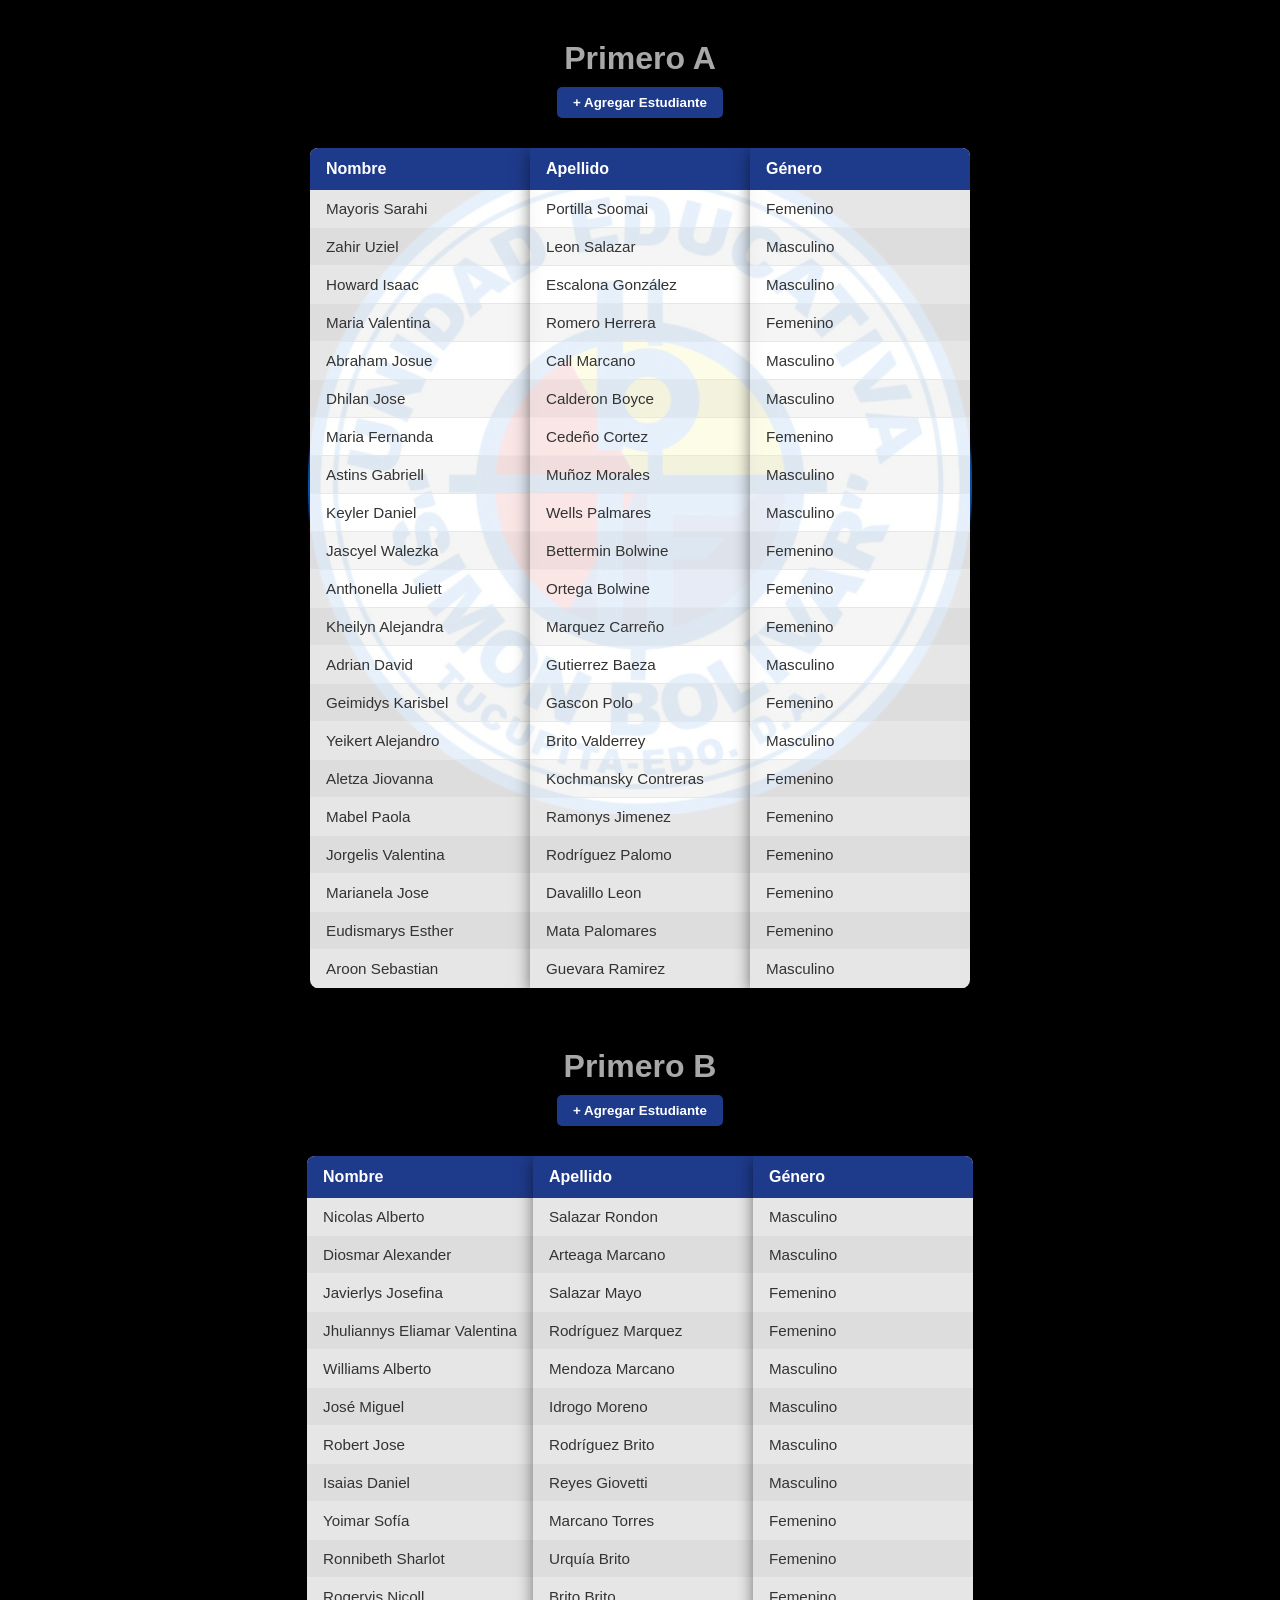
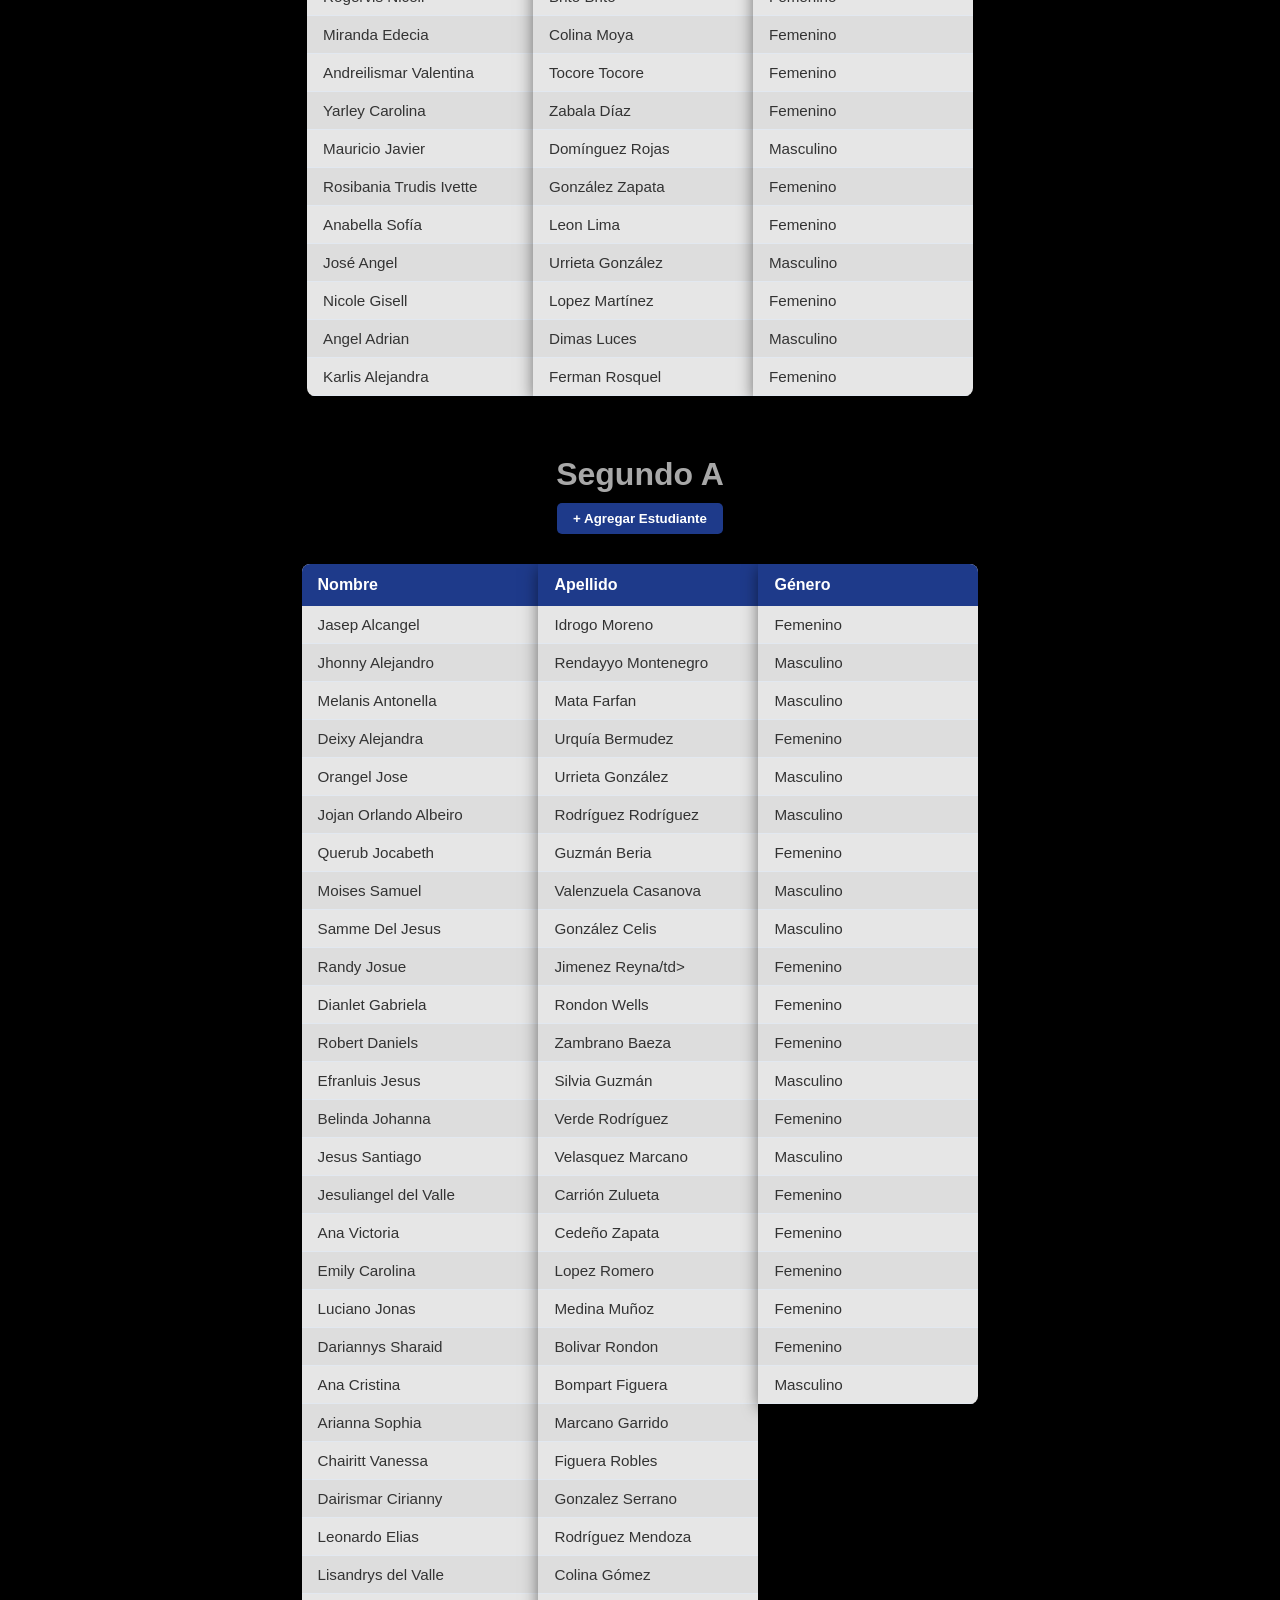
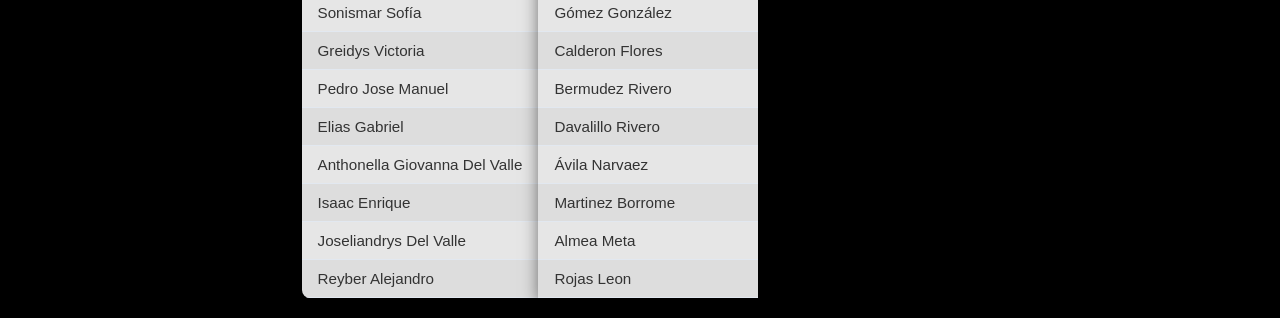
==== index2.htm @ 7443fecc "Add files via upload Se agregaron los apellidos de los estudiantes de segundo b" ====
<!DOCTYPE html>
<html lang="es">
<head>
    <meta charset="UTF-8">
    <meta name="viewport" content="width=device-width, initial-scale=1.0">
    <link rel="stylesheet" href="./style.css">
    <title>Control de Alumnos | U.E. Simón Bolívar</title>
</head>
<body>

    <h1 class="encabezado-1">Primero A</h1>

    <div style="text-align: center; margin-bottom: 10px;">
    <button class="btn-agregar-estudiante" style="padding: 8px 16px; background-color: #1e3a8a; color: white; border: none; border-radius: 5px; cursor: pointer; font-weight: bold;">+ Agregar Estudiante</button>
</div>

    <div class="contenedor-padre">

        <div class="fila-tablas">

            <div class="tabla-columna columna-izquierda">

                <table>

                    <thead>
                        <tr><th>Nombre</th></tr>
                    </thead>

                    <tbody>

                        <tr><td>Mayoris Sarahi</td></tr>
   
                        <tr><td>Zahir Uziel</td></tr>
   
                        <tr><td>Howard Isaac</td></tr>
   
                        <tr><td>Maria Valentina</td></tr>
  
                        <tr><td>Abraham Josue</td></tr>
   
                        <tr><td>Dhilan Jose</td></tr>
   
                        <tr><td>Maria Fernanda</td></tr>
   
                        <tr><td>Astins Gabriell</td></tr>
  
                        <tr><td>Keyler Daniel</td></tr>
   
                        <tr><td>Jascyel Walezka</td></tr>
  
                        <tr><td>Anthonella Juliett</td></tr>

                        <tr><td>Kheilyn Alejandra</td></tr>

                        <tr><td>Adrian David</td></tr>
   
                        <tr><td>Geimidys Karisbel</td></tr>

                        <tr><td>Yeikert Alejandro</td></tr>

                        <tr><td>Aletza Jiovanna</td></tr>
  
                        <tr><td>Mabel Paola</td></tr>
   
                        <tr><td>Jorgelis Valentina</td></tr>

                        <tr><td>Marianela Jose</td></tr>
   
                        <tr><td>Eudismarys Esther</td></tr>

                        <tr><td>Aroon Sebastian</td></tr>
  
                    </tbody>

                </table>
            </div>

            <div class="tabla-columna columna-centro">

                <table>

                    <thead>
                        <tr><th>Apellido</th></tr>
                    </thead>

                    <tbody>

                        <tr><td>Portilla Soomai</td></tr>
    
                        <tr><td>Leon Salazar</td></tr>
    
                        <tr><td>Escalona González</td></tr>
  
                        <tr><td>Romero Herrera</td></tr>
    
                        <tr><td>Call Marcano</td></tr>
    
                        <tr><td>Calderon Boyce</td></tr>
    
                        <tr><td>Cedeño Cortez</td></tr>
    
                        <tr><td>Muñoz Morales</td></tr>
    
                        <tr><td>Wells Palmares</td></tr>
    
                        <tr><td>Bettermin Bolwine</td></tr>
  
                        <tr><td>Ortega Bolwine</td></tr>
    
                        <tr><td>Marquez Carreño</td></tr>
    
                        <tr><td>Gutierrez Baeza</td></tr>
    
                        <tr><td>Gascon Polo</td></tr>
    
                        <tr><td>Brito Valderrey</td></tr>
    
                        <tr><td>Kochmansky Contreras</td></tr>

                        <tr><td>Ramonys Jimenez</td></tr>
    
                        <tr><td>Rodríguez Palomo</td></tr>
   
                        <tr><td>Davalillo Leon</td></tr>
    
                        <tr><td>Mata Palomares</td></tr>
    
                        <tr><td>Guevara Ramirez</td></tr>
    
                    </tbody>
                </table>
            </div>

            <div class="tabla-columna columna-derecha">

                <table>

                    <thead>
                        <tr><th>Género</th></tr>
                    </thead>

                    <tbody>

                        <tr><td>Femenino</td></tr>

                        <tr><td>Masculino</td></tr>

                        <tr><td>Masculino</td></tr>

                        <tr><td>Femenino</td></tr>

                        <tr><td>Masculino</td></tr>

                        <tr><td>Masculino</td></tr>

                        <tr><td>Femenino</td></tr>

                        <tr><td>Masculino</td></tr>

                        <tr><td>Masculino</td></tr>

                        <tr><td>Femenino</td></tr>

                        <tr><td>Femenino</td></tr>

                        <tr><td>Femenino</td></tr>

                        <tr><td>Masculino</td></tr>

                        <tr><td>Femenino</td></tr>

                        <tr><td>Masculino</td></tr>

                        <tr><td>Femenino</td></tr>

                        <tr><td>Femenino</td></tr>

                        <tr><td>Femenino</td></tr>

                        <tr><td>Femenino</td></tr>

                        <tr><td>Femenino</td></tr>

                        <tr><td>Masculino</td></tr>

                    </tbody>
                </table>
            </div>

        </div>
    </div>


    <h1 class="encabezado-2">Primero B</h1>

     <div style="text-align: center; margin-bottom: 10px;">
    <button class="btn-agregar-estudiante" style="padding: 8px 16px; background-color: #1e3a8a; color: white; border: none; border-radius: 5px; cursor: pointer; font-weight: bold;">+ Agregar Estudiante</button>
</div>

    <div class="contenedor-padre">

        <div class="fila-tablas">

            <div class="tabla-columna columna-izquierda">

                <table>

                    <thead>
                        <tr><th>Nombre</th></tr>
                    </thead>

                    <tbody>

                        <tr><td>Nicolas Alberto</td></tr>
            
                        <tr><td>Diosmar Alexander</td></tr>
          
                        <tr><td>Javierlys Josefina</td></tr>
         
                        <tr><td>Jhuliannys Eliamar Valentina</td></tr>

                        <tr><td>Williams Alberto</td></tr>
           
                        <tr><td>José Miguel</td></tr>
            
                        <tr><td>Robert Jose</td></tr>
            
                        <tr><td>Isaias Daniel</td></tr>
            
                        <tr><td>Yoimar Sofía</td></tr>
            
                        <tr><td>Ronnibeth Sharlot</td></tr>
          
                        <tr><td>Rogervis Nicoll</td></tr>
            
                        <tr><td>Miranda Edecia</td></tr>
            
                        <tr><td>Andreilismar Valentina</td></tr>
     
                        <tr><td>Yarley Carolina</td></tr>
            
                        <tr><td>Mauricio Javier</td></tr>
            
                        <tr><td>Rosibania Trudis Ivette</td></tr>
    
                        <tr><td>Anabella Sofía</td></tr>
            
                        <tr><td>José Angel</td></tr>
            
                        <tr><td>Nicole Gisell</td></tr>
            
                        <tr><td>Angel Adrian</td></tr>
            
                        <tr><td>Karlis Alejandra</td></tr>
           
                    </tbody>

                </table>

            </div>

            <div class="tabla-columna columna-centro">

                <table>

                    <thead>
                        <tr><th>Apellido</th></tr>
                    </thead>

                    <tbody>

                        <tr><td>Salazar Rondon</td></tr>
  
                        <tr><td>Arteaga Marcano</td></tr>
 
                        <tr><td>Salazar Mayo</td></tr>
  
                        <tr><td>Rodríguez Marquez</td></tr>

                        <tr><td>Mendoza Marcano</td></tr>
 
                        <tr><td>Idrogo Moreno</td></tr>
  
                        <tr><td>Rodríguez Brito</td></tr>
 
                        <tr><td>Reyes Giovetti</td></tr>
  
                        <tr><td>Marcano Torres</td></tr>
  
                        <tr><td>Urquía Brito</td></tr>
  
                        <tr><td>Brito Brito</td></tr>
  
                        <tr><td>Colina Moya</td></tr>
  
                        <tr><td>Tocore Tocore</td></tr>
  
                        <tr><td>Zabala Díaz</td></tr>
  
                        <tr><td>Domínguez Rojas</td></tr>
 
                        <tr><td>González Zapata</td></tr>
 
                        <tr><td>Leon Lima</td></tr>
  
                        <tr><td>Urrieta González</td></tr>

                        <tr><td>Lopez Martínez</td></tr>
  
                        <tr><td>Dimas Luces</td></tr>
  
                        <tr><td>Ferman Rosquel</td></tr>
  
                    </tbody>
                </table>
            </div>

            <div class="tabla-columna columna-derecha">

                <table>

                    <thead>
                        <tr><th>Género</th></tr>
                    </thead>

                    <tbody>
                        
                        <tr><td>Masculino</td></tr>

                        <tr><td>Masculino</td></tr>

                        <tr><td>Femenino</td></tr>

                        <tr><td>Femenino</td></tr>

                        <tr><td>Masculino</td></tr>

                        <tr><td>Masculino</td></tr>

                        <tr><td>Masculino</td></tr>

                        <tr><td>Masculino</td></tr>

                        <tr><td>Femenino</td></tr>

                        <tr><td>Femenino</td></tr>

                        <tr><td>Femenino</td></tr>

                        <tr><td>Femenino</td></tr>

                        <tr><td>Femenino</td></tr>

                        <tr><td>Femenino</td></tr>

                        <tr><td>Masculino</td></tr>

                        <tr><td>Femenino</td></tr>

                        <tr><td>Femenino</td></tr>

                        <tr><td>Masculino</td></tr>

                        <tr><td>Femenino</td></tr>

                        <tr><td>Masculino</td></tr>

                        <tr><td>Femenino</td></tr>

                    </tbody>
                </table>
            </div>
        </div>
    </div>

    <h1 class="encabezado-1">Segundo A</h1>

    <div style="text-align: center; margin-bottom: 10px;">
    <button class="btn-agregar-estudiante" style="padding: 8px 16px; background-color: #1e3a8a; color: white; border: none; border-radius: 5px; cursor: pointer; font-weight: bold;">+ Agregar Estudiante</button>
</div>

    <div class="contenedor-padre">

        <div class="fila-tablas">

            <div class="tabla-columna columna-izquierda">

                <table>

                    <thead>
                        <tr><th>Nombre</th></tr>
                    </thead>

                    <tbody>

                        <tr><td>Jasep Alcangel</td></tr>
   
                        <tr><td>Jhonny Alejandro</td></tr>
   
                        <tr><td>Melanis Antonella</td></tr>
   
                        <tr><td>Deixy Alejandra</td></tr>
  
                        <tr><td>Orangel Jose</td></tr>
   
                        <tr><td>Jojan Orlando Albeiro</td></tr>
   
                        <tr><td>Querub Jocabeth</td></tr>
   
                        <tr><td>Moises Samuel</td></tr>
  
                        <tr><td>Samme Del Jesus</td></tr>
   
                        <tr><td>Randy Josue</td></tr>
  
                        <tr><td>Dianlet Gabriela</td></tr>

                        <tr><td>Robert Daniels</td></tr>

                        <tr><td>Efranluis Jesus</td></tr>
   
                        <tr><td>Belinda Johanna</td></tr>

                        <tr><td>Jesus Santiago</td></tr>

                        <tr><td>Jesuliangel del Valle</td></tr>
  
                        <tr><td>Ana Victoria</td></tr>
   
                        <tr><td>Emily Carolina</td></tr>

                        <tr><td>Luciano Jonas</td></tr>
   
                        <tr><td>Dariannys Sharaid</td></tr>

                        <tr><td>Ana Cristina</td></tr>

                        <tr><td>Arianna Sophia</td></tr>

                        <tr><td>Chairitt Vanessa</td></tr>

                        <tr><td>Dairismar Cirianny</td></tr>

                        <tr><td>Leonardo Elias</td></tr>

                        <tr><td>Lisandrys del Valle</td></tr>

                        <tr><td>Sonismar Sofía</td></tr>

                        <tr><td>Greidys Victoria</td></tr>

                        <tr><td>Pedro Jose Manuel</td></tr>

                        <tr><td>Elias Gabriel</td></tr>

                        <tr><td>Anthonella Giovanna Del Valle</td></tr>

                        <tr><td>Isaac Enrique</td></tr>

                        <tr><td>Joseliandrys Del Valle</td></tr>

                        <tr><td>Reyber Alejandro</td></tr>

  
                    </tbody>

                </table>
            </div>

            <div class="tabla-columna columna-centro">

                <table>

                    <thead>
                        <tr><th>Apellido</th></tr>
                    </thead>

                    <tbody>

                        <tr><td>Idrogo Moreno</td></tr>
    
                        <tr><td>Rendayyo Montenegro</td></tr>
    
                        <tr><td>Mata Farfan</td></tr>
  
                        <tr><td>Urquía Bermudez</td></tr>
    
                        <tr><td>Urrieta González</td></tr>
    
                        <tr><td>Rodríguez Rodríguez</td></tr>
    
                        <tr><td>Guzmán Beria</td></tr>
    
                        <tr><td>Valenzuela Casanova</td></tr>
    
                        <tr><td>González Celis</td></tr>
    
                        <tr><td>Jimenez Reyna/td></tr>
  
                        <tr><td>Rondon Wells</td></tr>
    
                        <tr><td>Zambrano Baeza</td></tr>
    
                        <tr><td>Silvia Guzmán</td></tr>
    
                        <tr><td>Verde Rodríguez</td></tr>
    
                        <tr><td>Velasquez Marcano</td></tr>
    
                        <tr><td>Carrión Zulueta</td></tr>

                        <tr><td>Cedeño Zapata</td></tr>
    
                        <tr><td>Lopez Romero</td></tr>
   
                        <tr><td>Medina Muñoz</td></tr>
    
                        <tr><td>Bolivar Rondon</td></tr>
    
                        <tr><td>Bompart Figuera</td></tr>

                        <tr><td>Marcano Garrido</td></tr>

                        <tr><td>Figuera Robles</td></tr>

                        <tr><td>Gonzalez Serrano</td></tr>

                        <tr><td>Rodríguez Mendoza</td></tr>

                        <tr><td>Colina Gómez</td></tr>

                        <tr><td>Gómez González</td></tr>

                        <tr><td>Calderon Flores</td></tr>

                        <tr><td>Bermudez Rivero</td></tr>

                        <tr><td>Davalillo Rivero</td></tr>

                        <tr><td>Ávila Narvaez</td></tr>

                        <tr><td>Martinez Borrome</td></tr>

                        <tr><td>Almea Meta</td></tr>

                        <tr><td>Rojas Leon</td></tr>

    
                    </tbody>
                </table>
            </div>

            <div class="tabla-columna columna-derecha">

                <table>

                    <thead>
                        <tr><th>Género</th></tr>
                    </thead>

                    <tbody>

                        <tr><td>Femenino</td></tr>

                        <tr><td>Masculino</td></tr>

                        <tr><td>Masculino</td></tr>

                        <tr><td>Femenino</td></tr>

                        <tr><td>Masculino</td></tr>

                        <tr><td>Masculino</td></tr>

                        <tr><td>Femenino</td></tr>

                        <tr><td>Masculino</td></tr>

                        <tr><td>Masculino</td></tr>

                        <tr><td>Femenino</td></tr>

                        <tr><td>Femenino</td></tr>

                        <tr><td>Femenino</td></tr>

                        <tr><td>Masculino</td></tr>

                        <tr><td>Femenino</td></tr>

                        <tr><td>Masculino</td></tr>

                        <tr><td>Femenino</td></tr>

                        <tr><td>Femenino</td></tr>

                        <tr><td>Femenino</td></tr>

                        <tr><td>Femenino</td></tr>

                        <tr><td>Femenino</td></tr>

                        <tr><td>Masculino</td></tr>

                    </tbody>
                </table>
            </div>

        </div>
    </div>

    <script src="./index2.js"></script>
</body>
</html>
---- style.css ----
body {
    background-color: #000000;
    background-image: url("./Imagenes/logo del colegio Simon bolivar.jpg");
    background-repeat: no-repeat;
    background-position: center center;
    background-size: contain;
    background-attachment: fixed;
    margin: 0;
    padding: 0;
    font-family: sans-serif;
}

h1 {
    color: white;
    text-align: center;
    margin-top: 40px;
    margin-bottom: 10px;
}

/* Contenedores Flexbox alignment */
.contenedor-padre {
    display: flex;
    justify-content: center;
    align-items: flex-start;
    padding: 20px;
}

.fila-tablas {
    display: flex;
    justify-content: center;
    align-items: flex-start;
    gap: 0px; /* Hace que se unan perfectamente */
}

/* Estilo general de las tablas */
table {
    border-collapse: collapse;
    width: 220px; 
    box-shadow: 0 4px 15px rgba(0, 0, 0, 0.5);
    background-color: rgba(255, 255, 255, 0.90);
}

/* Manejo de bordes redondeados en los extremos */
.columna-izquierda table {
    border-radius: 8px 0 0 8px;
    overflow: hidden;
}

.columna-centro table {
    border-radius: 0; /* Totalmente recta en el centro */
}

.columna-derecha table {
    border-radius: 0 8px 8px 0;
    overflow: hidden;
}

/* Encabezados */
th {
    background-color: #1e3a8a;
    color: white;
    font-weight: 600;
    padding: 12px 16px;
    text-align: left;
}

/* Celdas */
td {
    padding: 10px 16px;
    color: #333333;
    font-size: 0.95rem;
    border-bottom: 1px solid #e2e8f0;
    white-space: nowrap;
}

/* Efecto Cebra */
tbody tr:nth-child(even) {
    background-color: rgba(0, 0, 0, 0.04);
}

/* Efecto Hover */
tbody tr:hover {
    background-color: rgba(30, 58, 138, 0.08);
}

/*Esta es la parte donde el encabezado de la tabla de segundo b
va de color rojo*/

.encabezado-1, .encabezado-2{
    color: #a8a8a8;
}
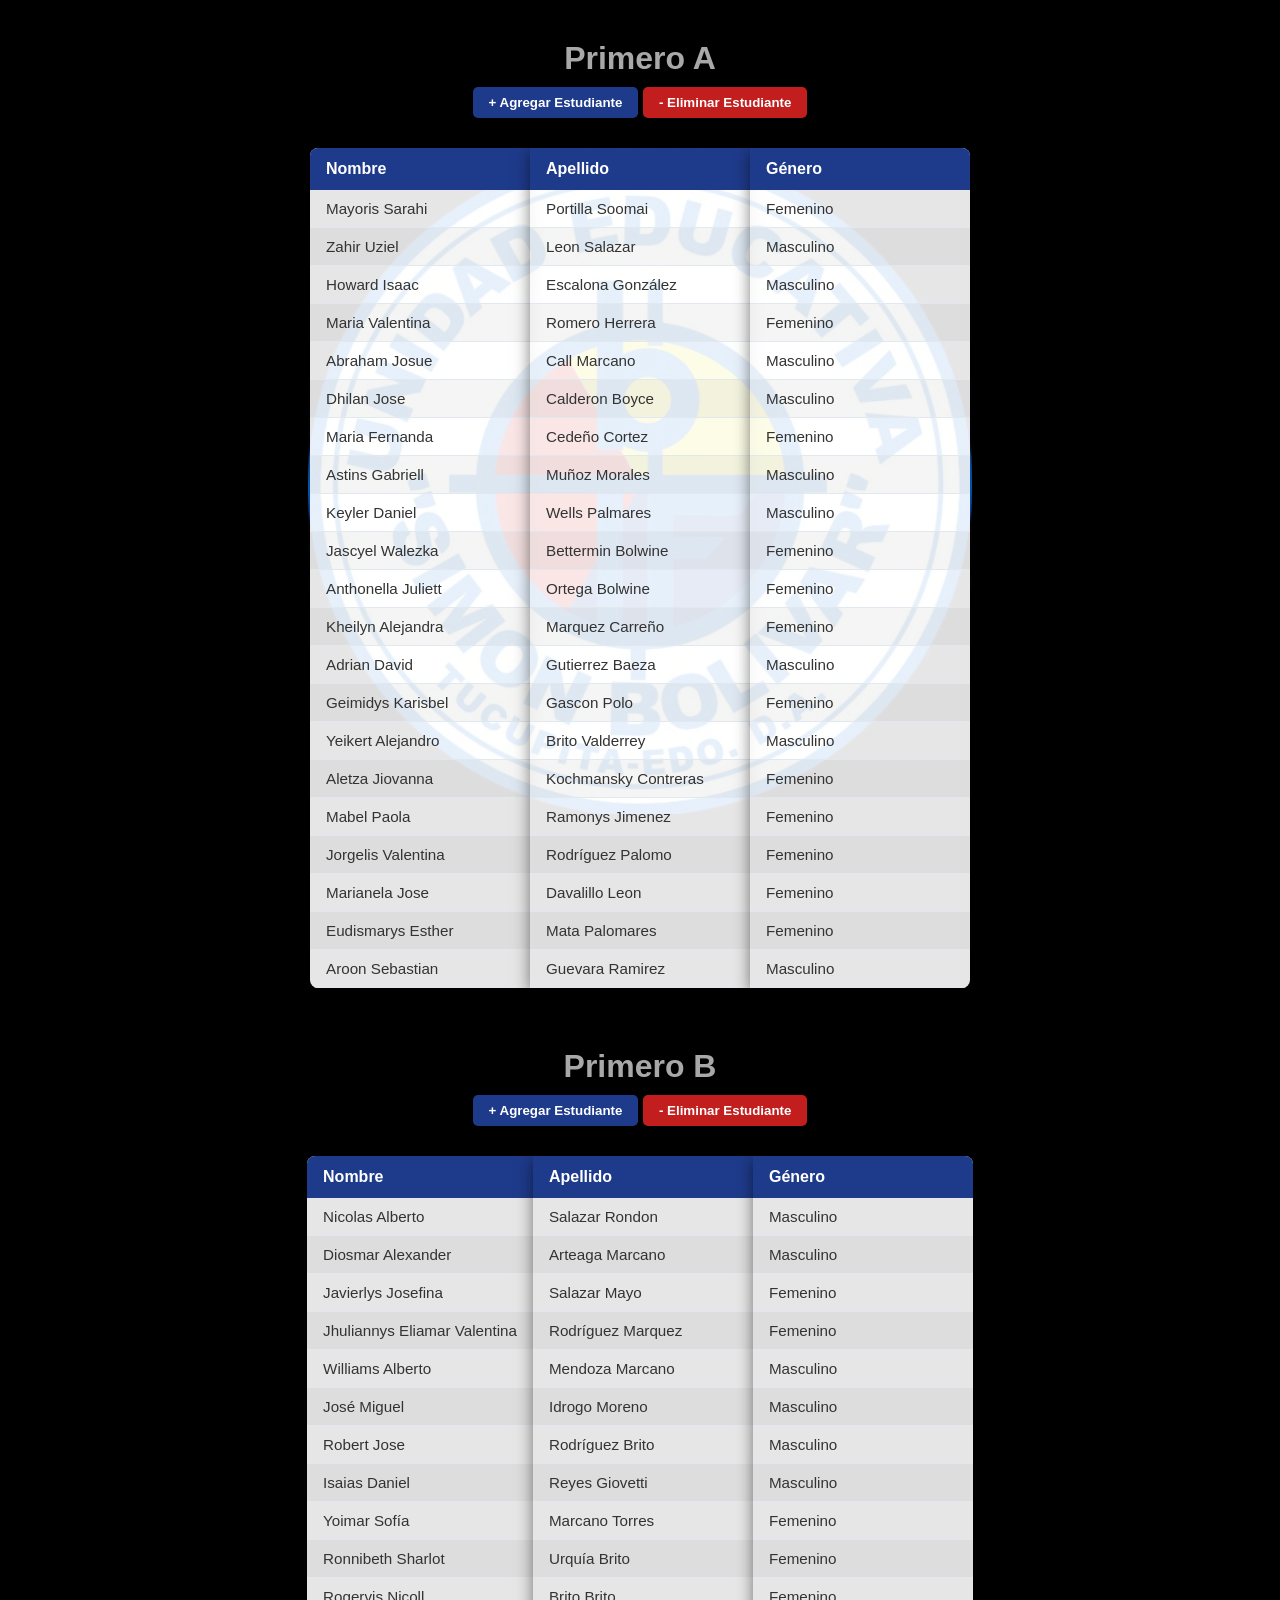
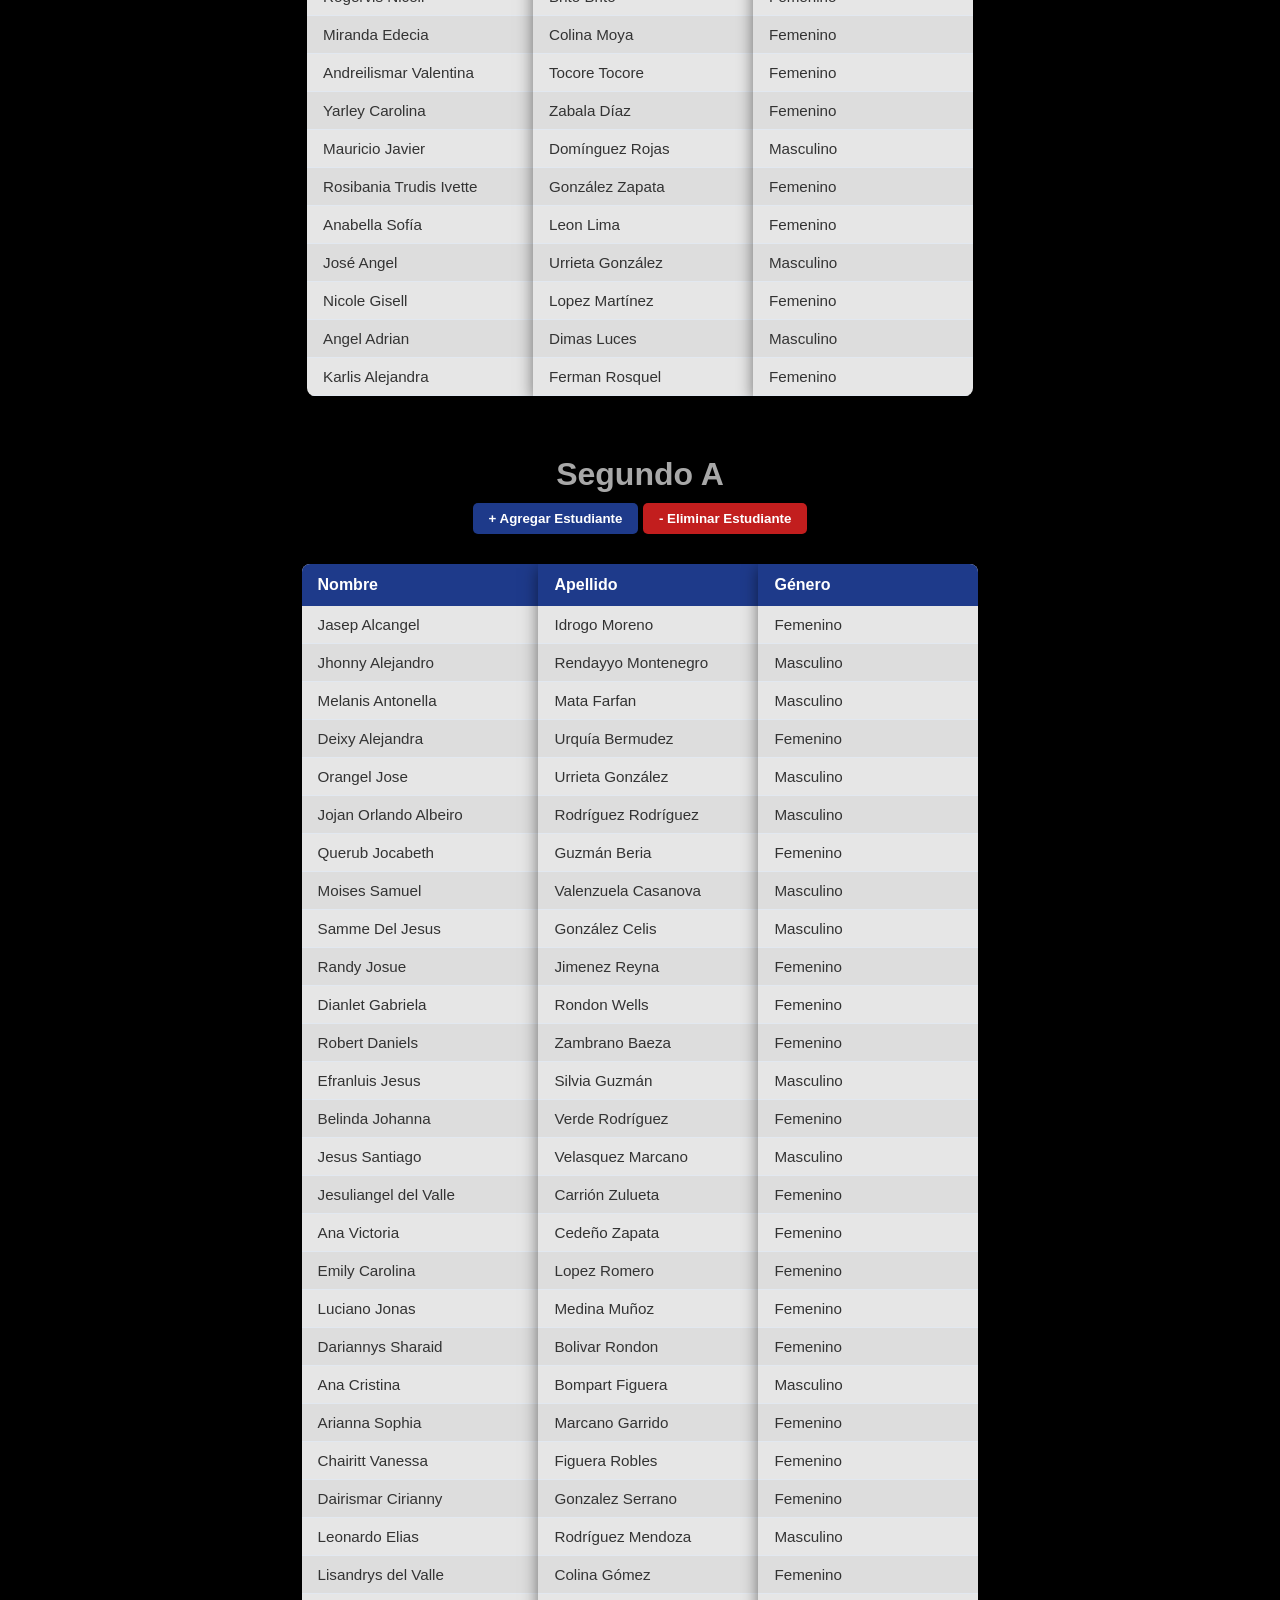
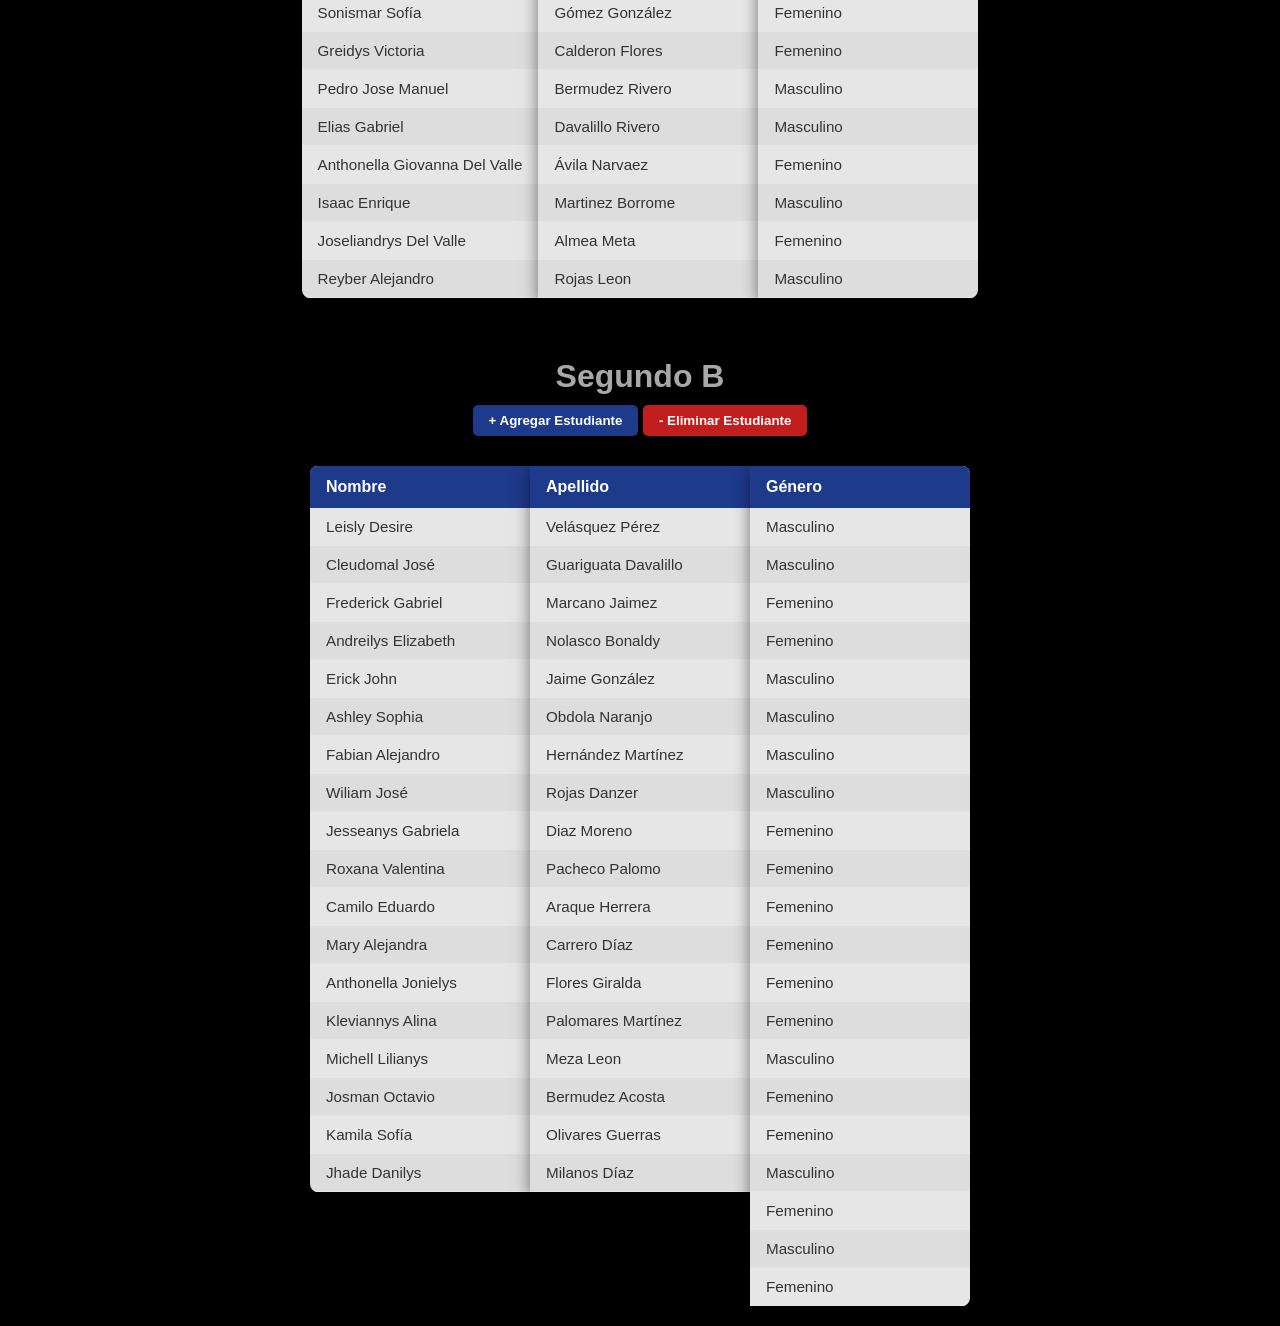
==== commit dc95a3e4: "Add files via upload Falta modificar la parte del genero en la parte de segundo b" ====
--- a/index2.htm
+++ b/index2.htm
@@ -10,8 +10,11 @@
 
     <h1 class="encabezado-1">Primero A</h1>
 
+
     <div style="text-align: center; margin-bottom: 10px;">
+
     <button class="btn-agregar-estudiante" style="padding: 8px 16px; background-color: #1e3a8a; color: white; border: none; border-radius: 5px; cursor: pointer; font-weight: bold;">+ Agregar Estudiante</button>
+    <button class="btn-eliminar-estudiante" style="padding: 8px 16px; background-color: #c21e1e; color: white; border: none; border-radius: 5px; cursor: pointer; font-weight: bold;">- Eliminar Estudiante</button>
 </div>
 
     <div class="contenedor-padre">
@@ -194,7 +197,9 @@
     <h1 class="encabezado-2">Primero B</h1>
 
      <div style="text-align: center; margin-bottom: 10px;">
+
     <button class="btn-agregar-estudiante" style="padding: 8px 16px; background-color: #1e3a8a; color: white; border: none; border-radius: 5px; cursor: pointer; font-weight: bold;">+ Agregar Estudiante</button>
+    <button class="btn-eliminar-estudiante" style="padding: 8px 16px; background-color: #c21e1e; color: white; border: none; border-radius: 5px; cursor: pointer; font-weight: bold;">- Eliminar Estudiante</button>
 </div>
 
     <div class="contenedor-padre">
@@ -373,10 +378,12 @@
         </div>
     </div>
 
-    <h1 class="encabezado-1">Segundo A</h1>
+    <h1 class="encabezado-3">Segundo A</h1>
 
     <div style="text-align: center; margin-bottom: 10px;">
+
     <button class="btn-agregar-estudiante" style="padding: 8px 16px; background-color: #1e3a8a; color: white; border: none; border-radius: 5px; cursor: pointer; font-weight: bold;">+ Agregar Estudiante</button>
+    <button class="btn-eliminar-estudiante" style="padding: 8px 16px; background-color: #c21e1e; color: white; border: none; border-radius: 5px; cursor: pointer; font-weight: bold;">- Eliminar Estudiante</button>
 </div>
 
     <div class="contenedor-padre">
@@ -495,7 +502,7 @@
     
                         <tr><td>González Celis</td></tr>
     
-                        <tr><td>Jimenez Reyna/td></tr>
+                        <tr><td>Jimenez Reyna</td></tr>
   
                         <tr><td>Rondon Wells</td></tr>
     
@@ -602,10 +609,211 @@
 
                         <tr><td>Masculino</td></tr>
 
-                    </tbody>
-                </table>
-            </div>
-
+                        <tr><td>Femenino</td></tr>
+
+                        <tr><td>Femenino</td></tr>
+
+                        <tr><td>Femenino</td></tr>
+
+                        <tr><td>Masculino</td></tr>
+
+                        <tr><td>Femenino</td></tr>
+
+                        <tr><td>Femenino</td></tr>
+
+                        <tr><td>Femenino</td></tr>
+
+                        <tr><td>Masculino</td></tr>
+
+                        <tr><td>Masculino</td></tr>
+
+                        <tr><td>Femenino</td></tr>
+
+                        <tr><td>Masculino</td></tr>
+
+                        <tr><td>Femenino</td></tr>
+
+                        <tr><td>Masculino</td></tr>
+
+
+                    </tbody>
+                </table>
+            </div>
+
+        </div>
+    </div>
+
+    <h1 class="encabezado-2">Segundo B</h1>
+
+     <div style="text-align: center; margin-bottom: 10px;">
+
+    <button class="btn-agregar-estudiante" style="padding: 8px 16px; background-color: #1e3a8a; color: white; border: none; border-radius: 5px; cursor: pointer; font-weight: bold;">+ Agregar Estudiante</button>
+    <button class="btn-eliminar-estudiante" style="padding: 8px 16px; background-color: #c21e1e; color: white; border: none; border-radius: 5px; cursor: pointer; font-weight: bold;">- Eliminar Estudiante</button>
+</div>
+
+    <div class="contenedor-padre">
+
+        <div class="fila-tablas">
+
+            <div class="tabla-columna columna-izquierda">
+
+                <table>
+
+                    <thead>
+                        <tr><th>Nombre</th></tr>
+                    </thead>
+
+                    <tbody>
+
+                        <tr><td>Leisly Desire</td></tr>
+
+                        <tr><td>Cleudomal José</td></tr>
+
+                        <tr><td>Frederick Gabriel</td></tr>
+
+                        <tr><td>Andreilys Elizabeth</td></tr>
+
+                        <tr><td>Erick John</td></tr>
+
+                        <tr><td>Ashley Sophia</td></tr>
+
+                        <tr><td>Fabian Alejandro</td></tr>
+
+                        <tr><td>Wiliam José</td></tr>
+
+                        <tr><td>Jesseanys Gabriela</td></tr>
+
+                        <tr><td>Roxana Valentina</td></tr>
+
+                        <tr><td>Camilo Eduardo</td></tr>
+
+                        <tr><td>Mary Alejandra</td></tr>
+
+                        <tr><td>Anthonella Jonielys</td></tr>
+
+                        <tr><td>Kleviannys Alina</td></tr>
+
+                        <tr><td>Michell Lilianys</td></tr>
+
+                        <tr><td>Josman Octavio</td></tr>
+
+                        <tr><td>Kamila Sofía</td></tr>
+
+                        <tr><td>Jhade Danilys</td></tr>
+
+           
+                    </tbody>
+
+                </table>
+
+            </div>
+
+            <div class="tabla-columna columna-centro">
+
+                <table>
+
+                    <thead>
+                        <tr><th>Apellido</th></tr>
+                    </thead>
+
+                    <tbody>
+
+                        <tr><td>Velásquez Pérez</td></tr>
+
+                        <tr><td>Guariguata Davalillo</td></tr>
+
+                        <tr><td>Marcano Jaimez</td></tr>
+
+                        <tr><td>Nolasco Bonaldy</td></tr>
+
+                        <tr><td>Jaime González</td></tr>
+
+                        <tr><td>Obdola Naranjo</td></tr>
+
+                        <tr><td>Hernández Martínez</td></tr>
+
+                        <tr><td>Rojas Danzer</td></tr>
+
+                        <tr><td>Diaz Moreno</td></tr>
+
+                        <tr><td>Pacheco Palomo</td></tr>
+
+                        <tr><td>Araque Herrera</td></tr>
+
+                        <tr><td>Carrero Díaz</td></tr>
+
+                        <tr><td>Flores Giralda</td></tr>
+
+                        <tr><td>Palomares Martínez</td></tr>
+
+                        <tr><td>Meza Leon</td></tr>
+
+                        <tr><td>Bermudez Acosta</td></tr>
+
+                        <tr><td>Olivares Guerras</td></tr>
+
+                        <tr><td>Milanos Díaz</td></tr>
+
+  
+                    </tbody>
+                </table>
+            </div>
+
+            <div class="tabla-columna columna-derecha">
+
+                <table>
+
+                    <thead>
+                        <tr><th>Género</th></tr>
+                    </thead>
+
+                    <tbody>
+                        
+                        <tr><td>Masculino</td></tr>
+
+                        <tr><td>Masculino</td></tr>
+
+                        <tr><td>Femenino</td></tr>
+
+                        <tr><td>Femenino</td></tr>
+
+                        <tr><td>Masculino</td></tr>
+
+                        <tr><td>Masculino</td></tr>
+
+                        <tr><td>Masculino</td></tr>
+
+                        <tr><td>Masculino</td></tr>
+
+                        <tr><td>Femenino</td></tr>
+
+                        <tr><td>Femenino</td></tr>
+
+                        <tr><td>Femenino</td></tr>
+
+                        <tr><td>Femenino</td></tr>
+
+                        <tr><td>Femenino</td></tr>
+
+                        <tr><td>Femenino</td></tr>
+
+                        <tr><td>Masculino</td></tr>
+
+                        <tr><td>Femenino</td></tr>
+
+                        <tr><td>Femenino</td></tr>
+
+                        <tr><td>Masculino</td></tr>
+
+                        <tr><td>Femenino</td></tr>
+
+                        <tr><td>Masculino</td></tr>
+
+                        <tr><td>Femenino</td></tr>
+
+                    </tbody>
+                </table>
+            </div>
         </div>
     </div>
 
--- a/style.css
+++ b/style.css
@@ -86,7 +86,6 @@
 /*Esta es la parte donde el encabezado de la tabla de segundo b
 va de color rojo*/
 
-.encabezado-1, .encabezado-2{
+.encabezado-1, .encabezado-2, .encabezado-3, .encabezado-4 {
     color: #a8a8a8;
-}
-
+}
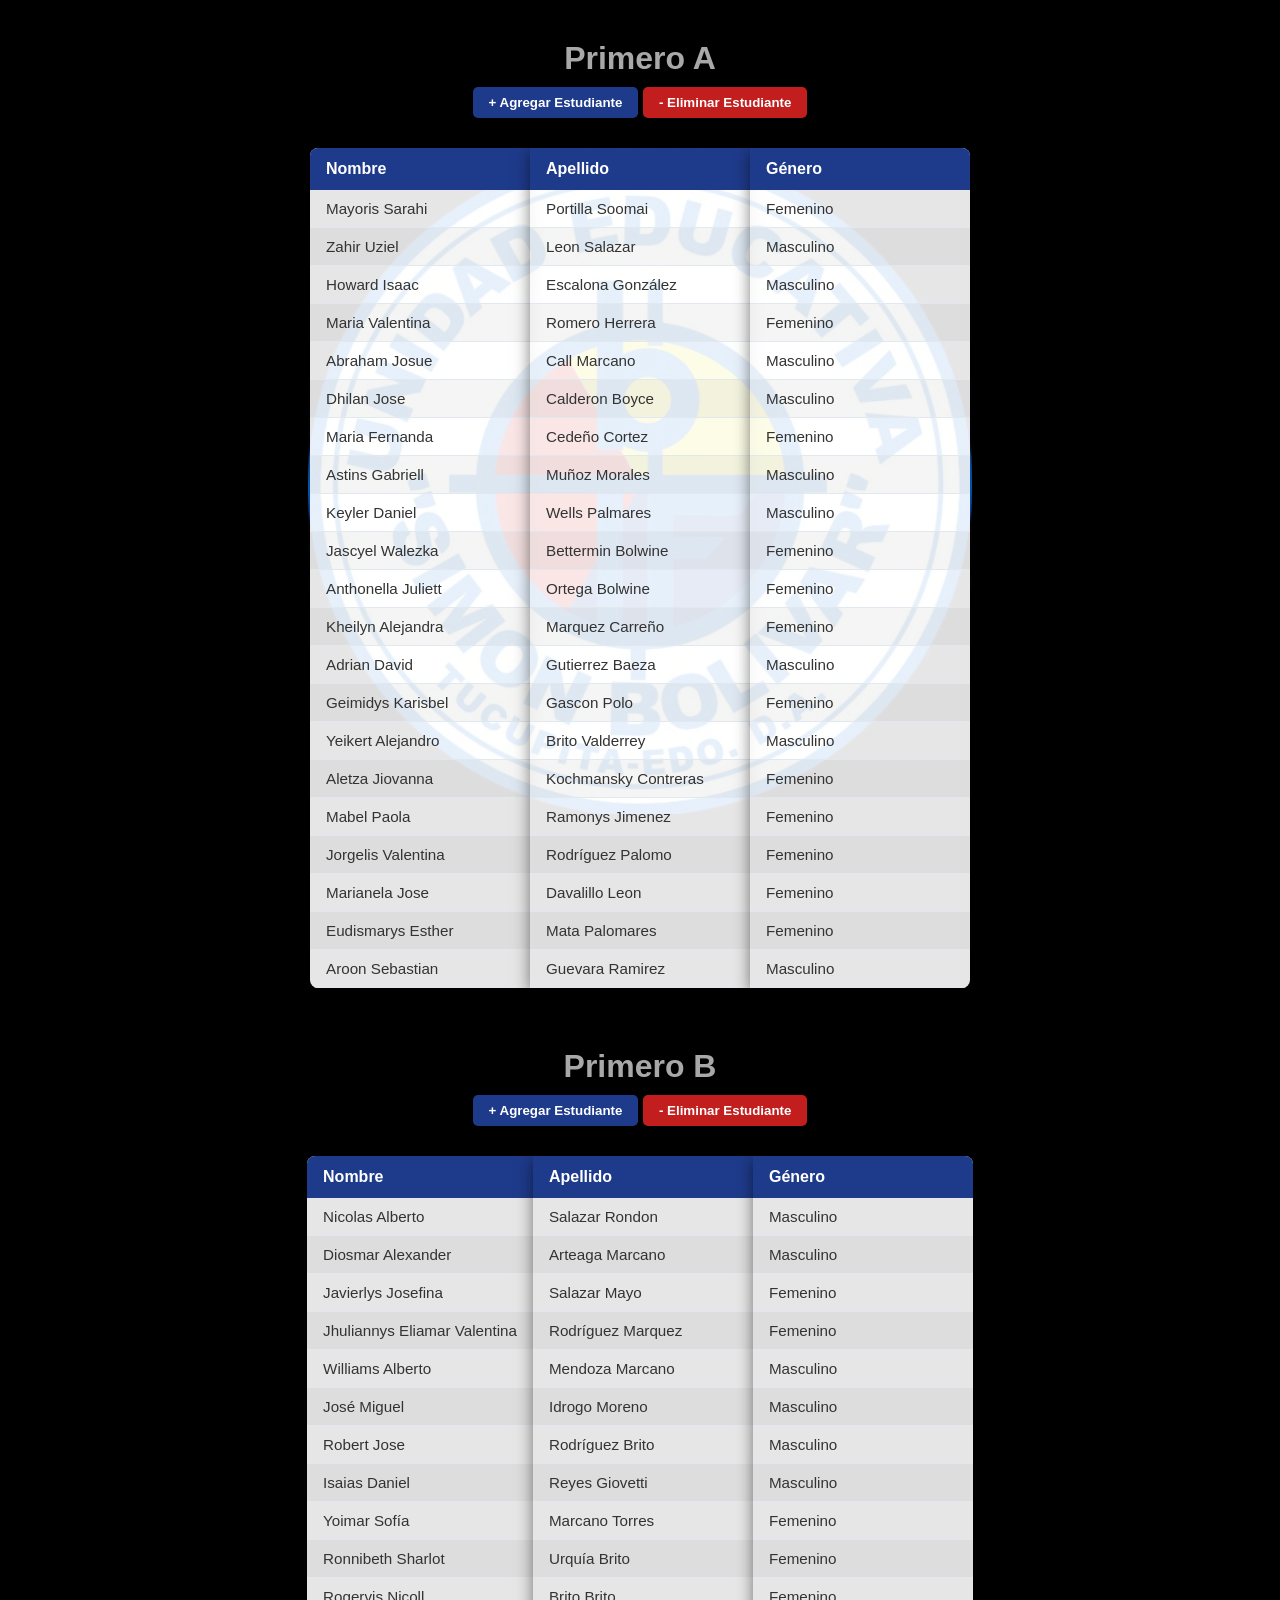
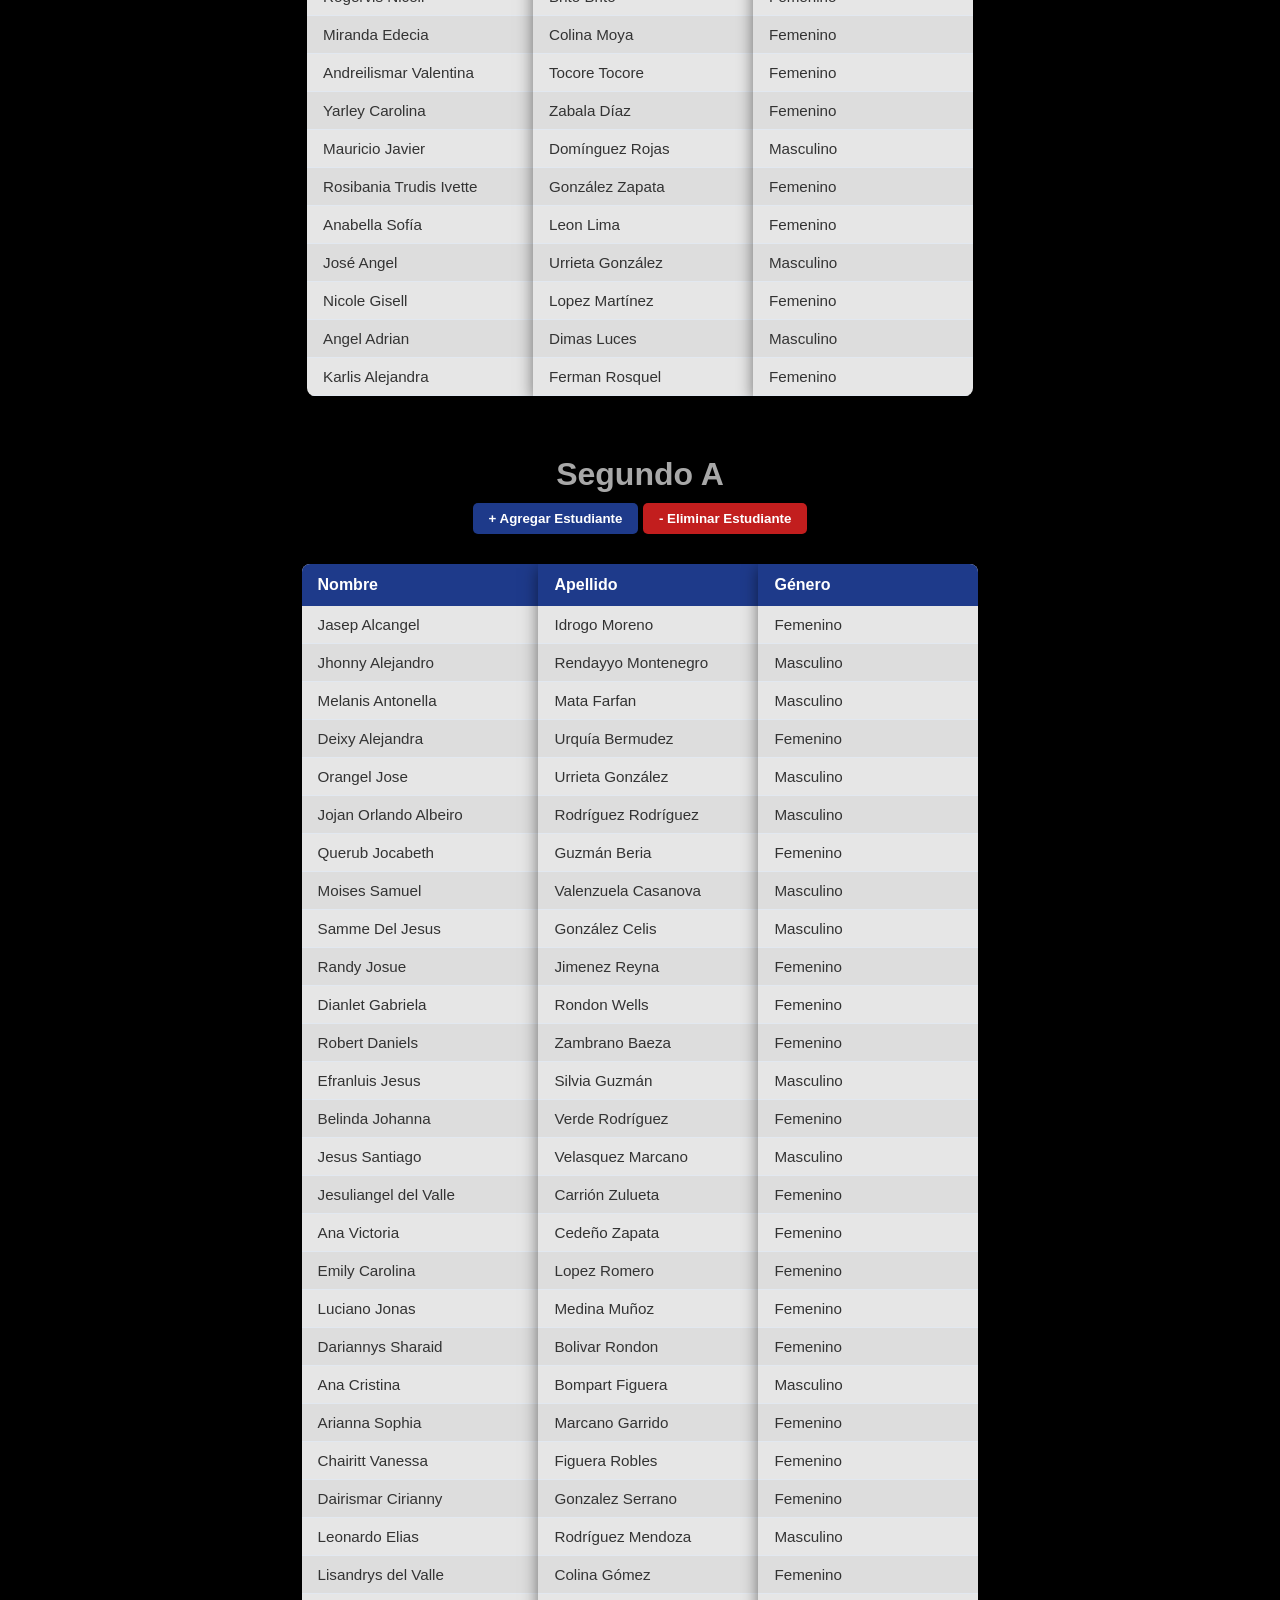
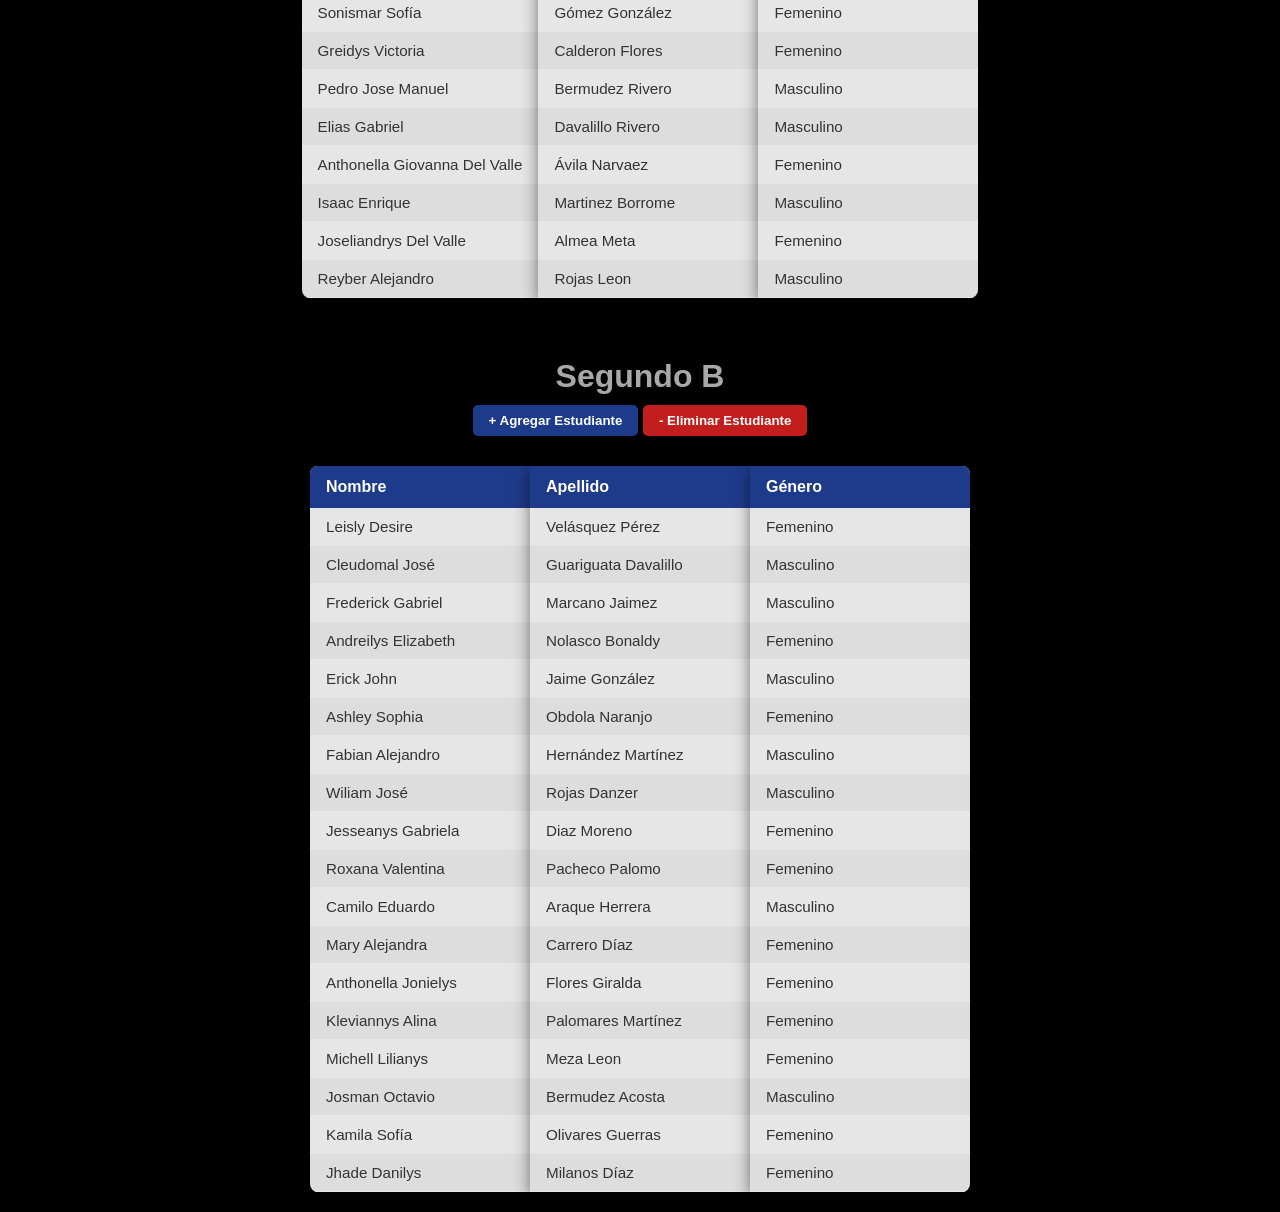
==== commit 0aae05ed: "Add files via upload Falta la seccion c y la seccion u de los estudiantes del simon bolivar" ====
--- a/index2.htm
+++ b/index2.htm
@@ -769,53 +769,50 @@
 
                     <tbody>
                         
-                        <tr><td>Masculino</td></tr>
-
-                        <tr><td>Masculino</td></tr>
-
-                        <tr><td>Femenino</td></tr>
-
-                        <tr><td>Femenino</td></tr>
-
-                        <tr><td>Masculino</td></tr>
-
-                        <tr><td>Masculino</td></tr>
-
-                        <tr><td>Masculino</td></tr>
-
-                        <tr><td>Masculino</td></tr>
-
-                        <tr><td>Femenino</td></tr>
-
-                        <tr><td>Femenino</td></tr>
-
-                        <tr><td>Femenino</td></tr>
-
-                        <tr><td>Femenino</td></tr>
-
-                        <tr><td>Femenino</td></tr>
-
-                        <tr><td>Femenino</td></tr>
-
-                        <tr><td>Masculino</td></tr>
-
-                        <tr><td>Femenino</td></tr>
-
-                        <tr><td>Femenino</td></tr>
-
-                        <tr><td>Masculino</td></tr>
-
-                        <tr><td>Femenino</td></tr>
-
-                        <tr><td>Masculino</td></tr>
-
-                        <tr><td>Femenino</td></tr>
+                        <tr><td>Femenino</td></tr>
+
+                        <tr><td>Masculino</td></tr>
+
+                        <tr><td>Masculino</td></tr>
+
+                        <tr><td>Femenino</td></tr>
+
+                        <tr><td>Masculino</td></tr>
+
+                        <tr><td>Femenino</td></tr>
+
+                        <tr><td>Masculino</td></tr>
+
+                        <tr><td>Masculino</td></tr>
+
+                        <tr><td>Femenino</td></tr>
+
+                        <tr><td>Femenino</td></tr>
+
+                        <tr><td>Masculino</td></tr>
+
+                        <tr><td>Femenino</td></tr>
+
+                        <tr><td>Femenino</td></tr>
+
+                        <tr><td>Femenino</td></tr>
+
+                        <tr><td>Femenino</td></tr>
+
+                        <tr><td>Masculino</td></tr>
+
+                        <tr><td>Femenino</td></tr>
+
+                        <tr><td>Femenino</td></tr>
+
 
                     </tbody>
                 </table>
             </div>
         </div>
     </div>
+
+    <!--Este es el script para la logica de las tablas-->
 
     <script src="./index2.js"></script>
 </body>
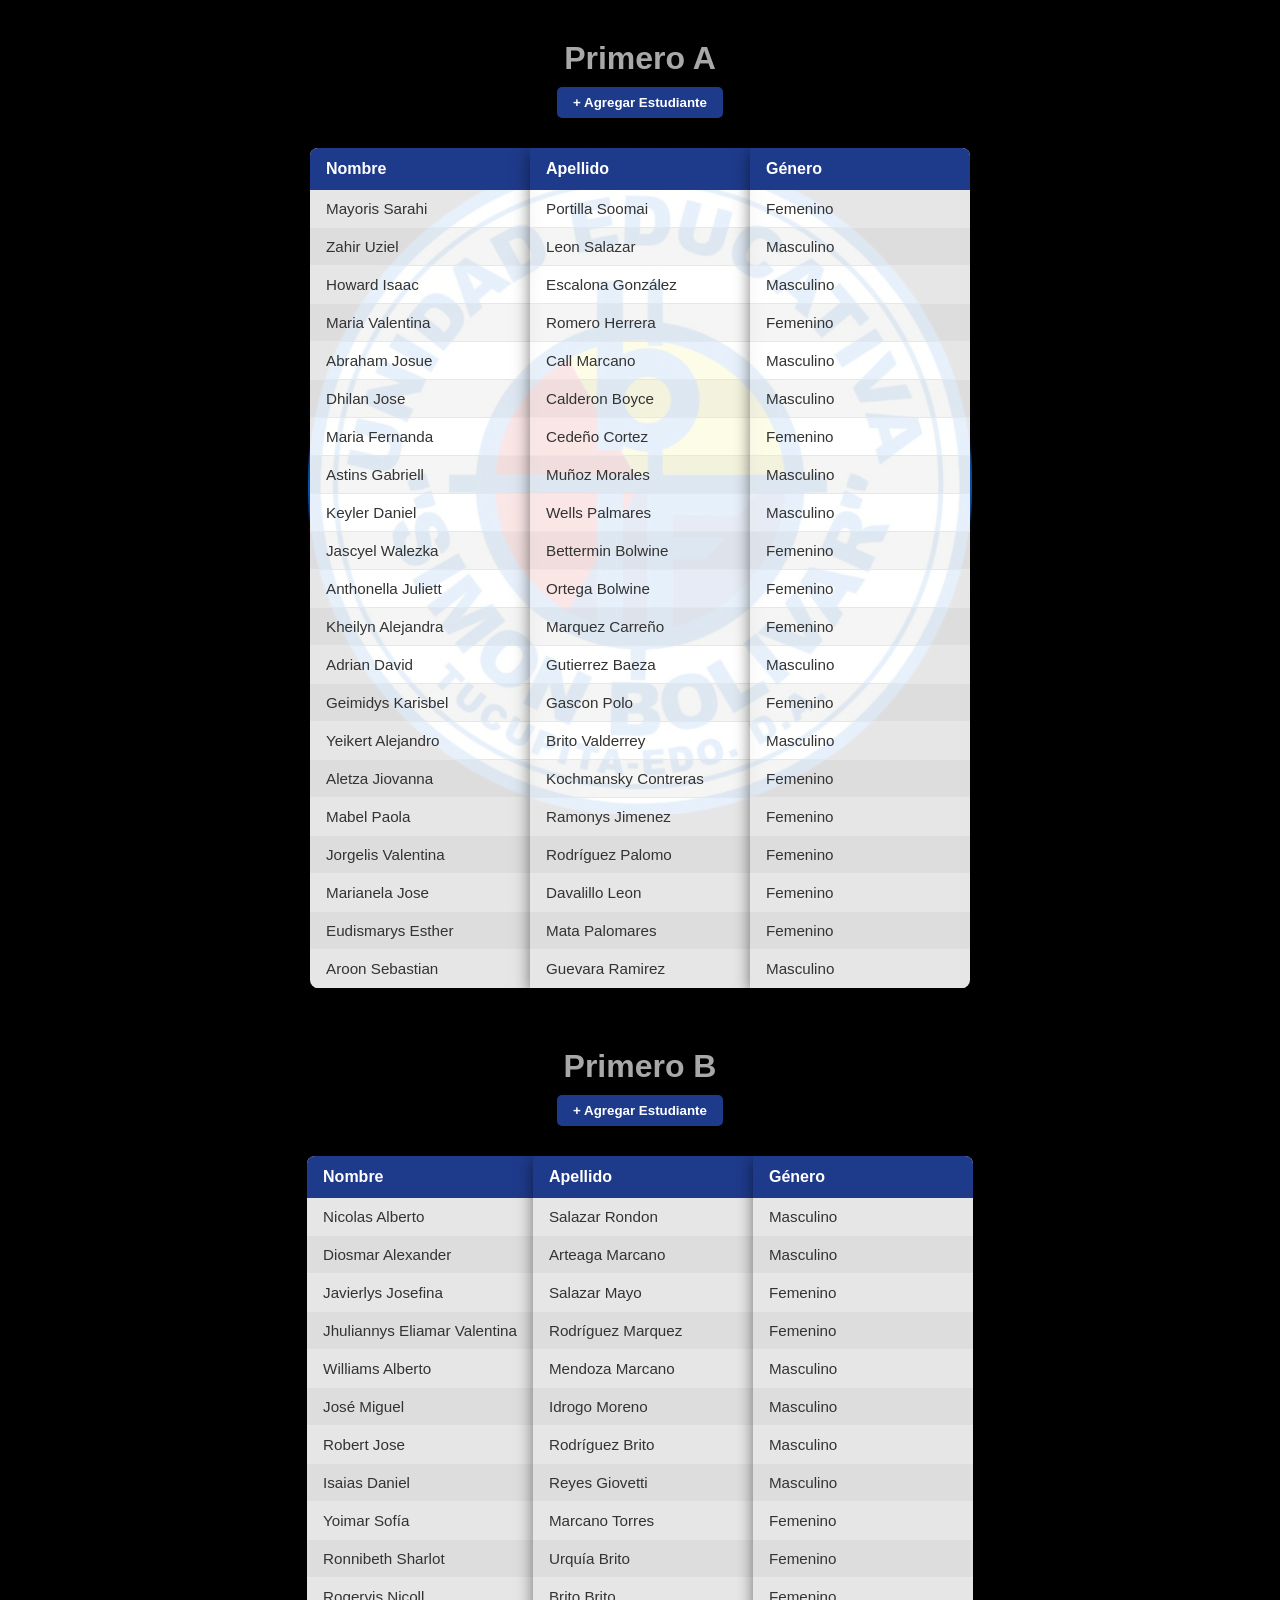
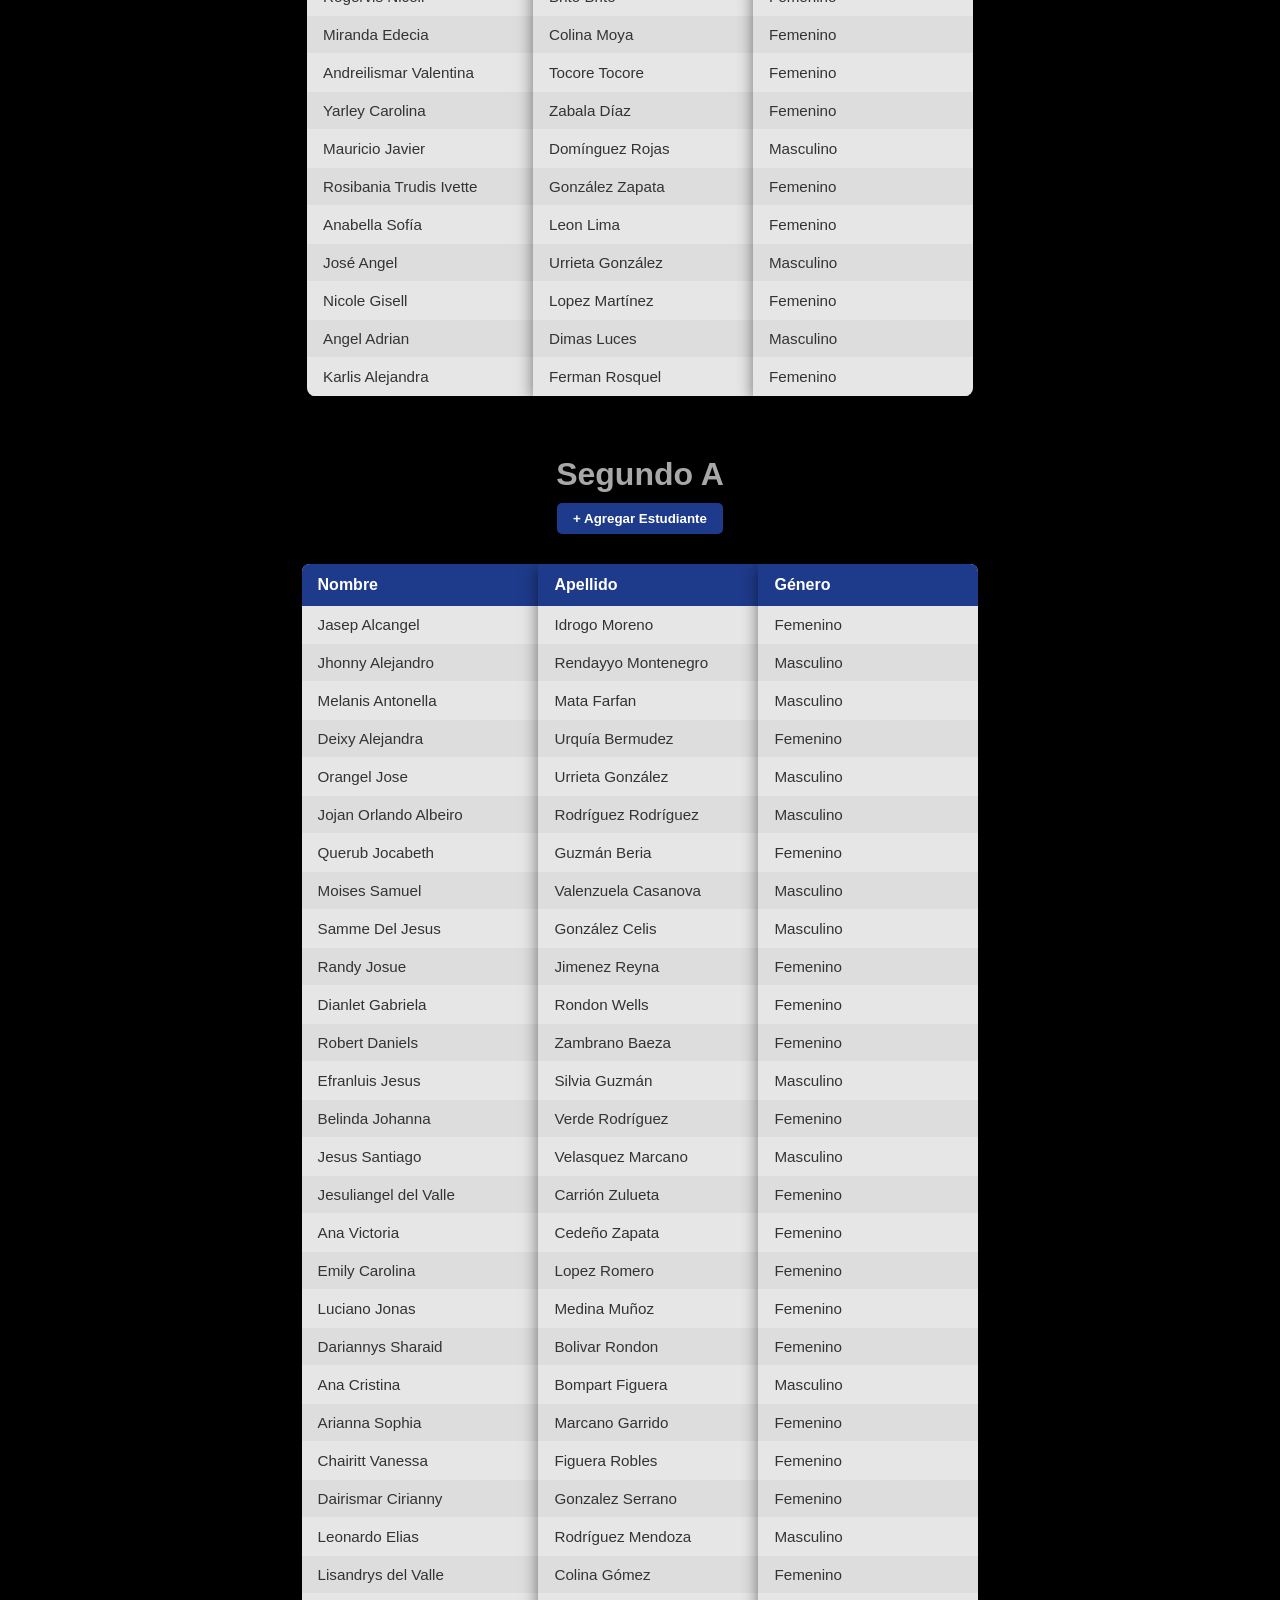
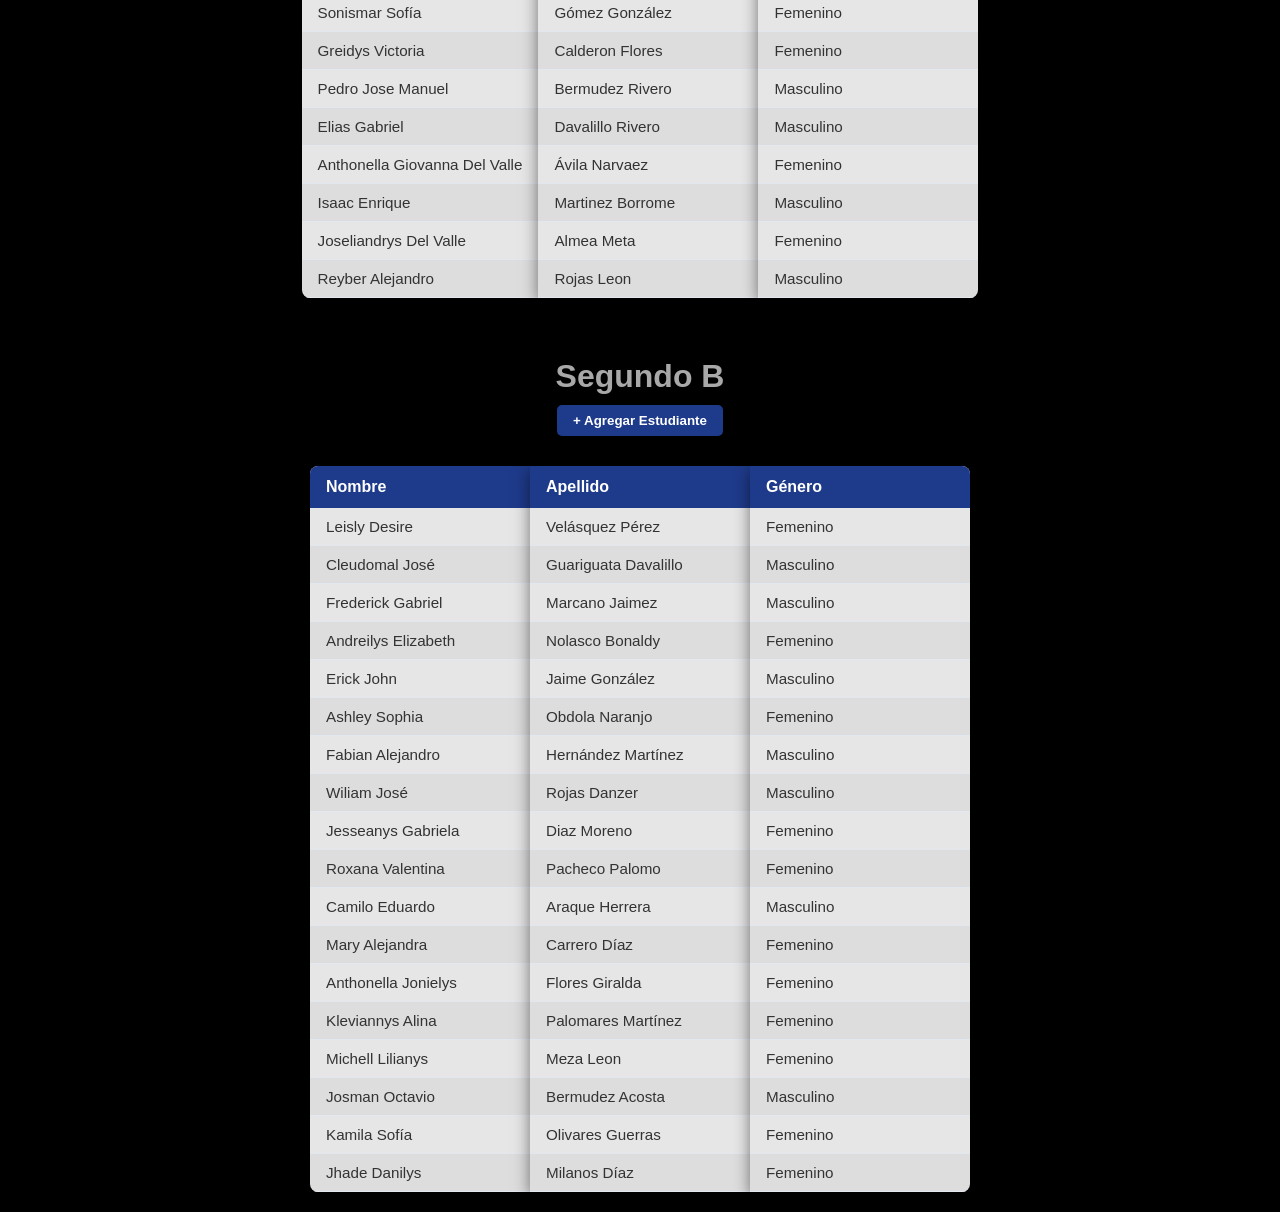
==== commit 1c40ee58: "Add files via upload faltan dos tablas mas y las tablas de asistencia en cada seccion para saber si " ====
--- a/index2.htm
+++ b/index2.htm
@@ -14,7 +14,7 @@
     <div style="text-align: center; margin-bottom: 10px;">
 
     <button class="btn-agregar-estudiante" style="padding: 8px 16px; background-color: #1e3a8a; color: white; border: none; border-radius: 5px; cursor: pointer; font-weight: bold;">+ Agregar Estudiante</button>
-    <button class="btn-eliminar-estudiante" style="padding: 8px 16px; background-color: #c21e1e; color: white; border: none; border-radius: 5px; cursor: pointer; font-weight: bold;">- Eliminar Estudiante</button>
+
 </div>
 
     <div class="contenedor-padre">
@@ -197,9 +197,8 @@
     <h1 class="encabezado-2">Primero B</h1>
 
      <div style="text-align: center; margin-bottom: 10px;">
-
+        
     <button class="btn-agregar-estudiante" style="padding: 8px 16px; background-color: #1e3a8a; color: white; border: none; border-radius: 5px; cursor: pointer; font-weight: bold;">+ Agregar Estudiante</button>
-    <button class="btn-eliminar-estudiante" style="padding: 8px 16px; background-color: #c21e1e; color: white; border: none; border-radius: 5px; cursor: pointer; font-weight: bold;">- Eliminar Estudiante</button>
 </div>
 
     <div class="contenedor-padre">
@@ -383,7 +382,7 @@
     <div style="text-align: center; margin-bottom: 10px;">
 
     <button class="btn-agregar-estudiante" style="padding: 8px 16px; background-color: #1e3a8a; color: white; border: none; border-radius: 5px; cursor: pointer; font-weight: bold;">+ Agregar Estudiante</button>
-    <button class="btn-eliminar-estudiante" style="padding: 8px 16px; background-color: #c21e1e; color: white; border: none; border-radius: 5px; cursor: pointer; font-weight: bold;">- Eliminar Estudiante</button>
+
 </div>
 
     <div class="contenedor-padre">
@@ -643,12 +642,11 @@
         </div>
     </div>
 
-    <h1 class="encabezado-2">Segundo B</h1>
+    <h1 class="encabezado-4">Segundo B</h1>
 
      <div style="text-align: center; margin-bottom: 10px;">
 
     <button class="btn-agregar-estudiante" style="padding: 8px 16px; background-color: #1e3a8a; color: white; border: none; border-radius: 5px; cursor: pointer; font-weight: bold;">+ Agregar Estudiante</button>
-    <button class="btn-eliminar-estudiante" style="padding: 8px 16px; background-color: #c21e1e; color: white; border: none; border-radius: 5px; cursor: pointer; font-weight: bold;">- Eliminar Estudiante</button>
 </div>
 
     <div class="contenedor-padre">
